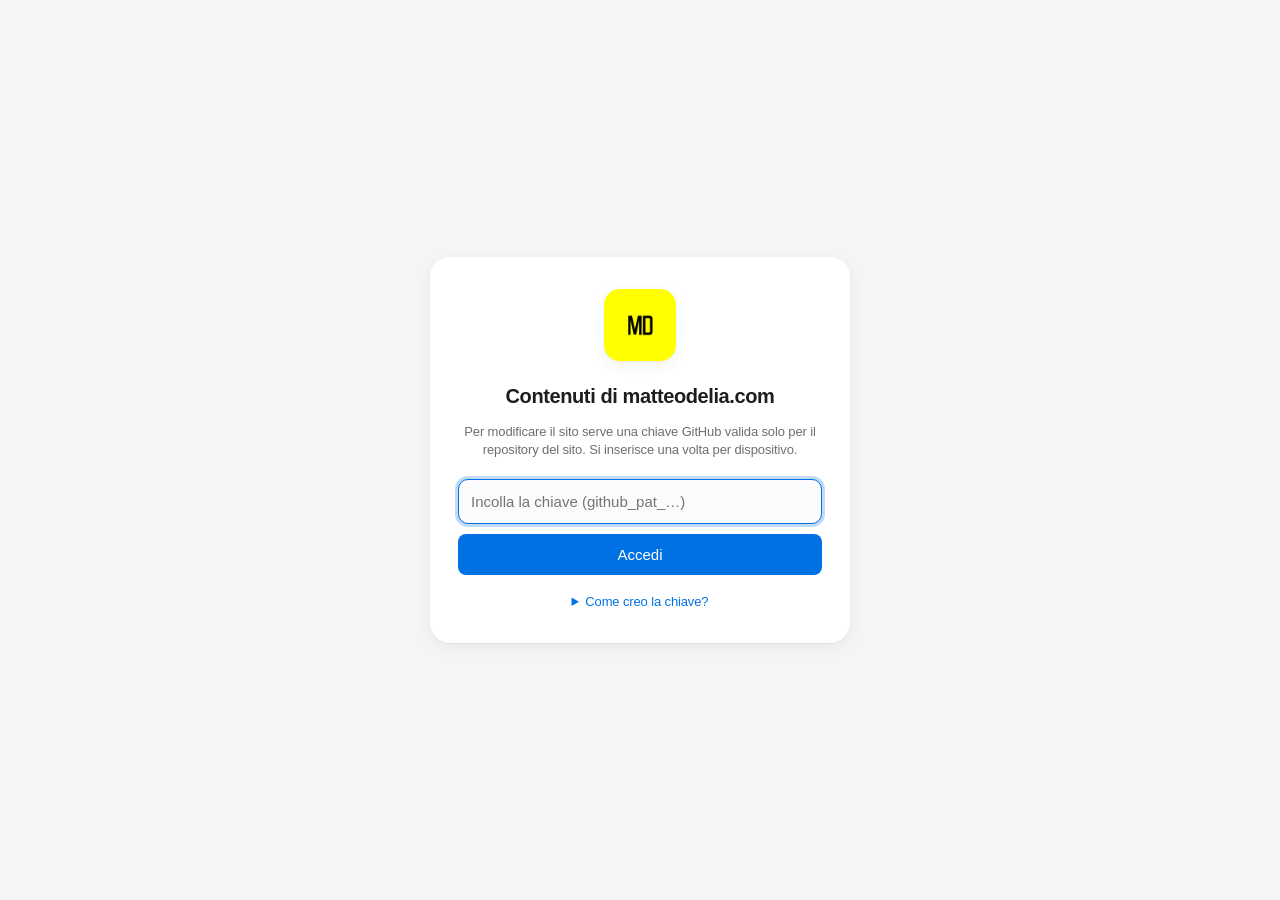
==== editor/index.html @ 95f29414 "Contenuti in progetti.json, scroll su misura ed editor - testi, crediti, video, foto e id Vimeo di o" ====
<!DOCTYPE html>
<html lang="it">

<head>
	<meta charset="utf-8">
	<meta name="viewport" content="width=device-width, initial-scale=1, viewport-fit=cover">
	<meta name="robots" content="noindex, nofollow">
	<title>Contenuti</title>
	<meta name="apple-mobile-web-app-capable" content="yes">
	<meta name="mobile-web-app-capable" content="yes">
	<meta name="apple-mobile-web-app-status-bar-style" content="default">
	<meta name="apple-mobile-web-app-title" content="Contenuti">
	<meta name="theme-color" content="#f5f5f7" media="(prefers-color-scheme: light)">
	<meta name="theme-color" content="#000000" media="(prefers-color-scheme: dark)">
	<link rel="manifest" href="manifest.webmanifest">
	<link rel="apple-touch-icon" href="icona-180.png">
	<link rel="icon" href="icona-180.png">
	<link rel="stylesheet" href="editor.css">
</head>

<body>
	<!-- ACCESSO: la chiave GitHub resta solo su questo dispositivo -->
	<section id="accesso" hidden>
		<div class="accesso-scheda">
			<img src="icona-180.png" alt="" class="accesso-icona">
			<h1>Contenuti di matteodelia.com</h1>
			<p class="secondario">Per modificare il sito serve una chiave GitHub valida solo per il repository del sito. Si inserisce una volta per dispositivo.</p>
			<form id="accesso-form">
				<input id="accesso-chiave" type="password" placeholder="Incolla la chiave (github_pat_…)" autocomplete="off" spellcheck="false">
				<button class="bottone primario" type="submit">Accedi</button>
			</form>
			<p id="accesso-errore" class="errore" hidden></p>
			<details class="accesso-aiuto">
				<summary>Come creo la chiave?</summary>
				<ol>
					<li>Apri <a href="https://github.com/settings/personal-access-tokens/new" target="_blank" rel="noopener">github.com → Fine-grained token</a>.</li>
					<li>Nome: <em>Contenuti sito</em>. Scadenza: quella che preferisci.</li>
					<li>Repository access: <em>Only select repositories</em> → <em>matteodelia/matteodelia.github.io</em>.</li>
					<li>Permissions → Repository permissions → <em>Contents</em>: <em>Read and write</em>.</li>
					<li>Genera la chiave, copiala e incollala qui sopra.</li>
				</ol>
			</details>
		</div>
	</section>

	<!-- EDITOR -->
	<div id="editor" hidden>
		<header class="barra">
			<div class="barra-titolo">
				<h1>Contenuti</h1>
				<span id="stato" class="stato"></span>
			</div>
			<div class="barra-azioni">
				<button id="bottone-anteprima" class="bottone">Anteprima</button>
				<button id="bottone-pubblica" class="bottone primario" disabled>Pubblica</button>
				<button id="bottone-menu" class="bottone icona" aria-label="Altro">
					<svg viewBox="0 0 20 20" width="18" height="18"><circle cx="4" cy="10" r="1.6"/><circle cx="10" cy="10" r="1.6"/><circle cx="16" cy="10" r="1.6"/></svg>
				</button>
				<div id="menu" class="menu" hidden>
					<button data-azione="annulla-bozza">Annulla le modifiche non pubblicate</button>
					<button data-azione="ricarica">Ricarica da GitHub</button>
					<a href="https://matteodelia.com" target="_blank" rel="noopener">Apri matteodelia.com</a>
					<hr>
					<button data-azione="esci" class="pericolo">Scollega questo dispositivo</button>
				</div>
			</div>
		</header>

		<main class="contenuto">
			<nav id="indice" class="indice"></nav>
			<div id="categorie" class="categorie"></div>
		</main>

		<!-- PANNELLO DEL PROGETTO -->
		<aside id="pannello" class="pannello" hidden>
			<div class="pannello-testa">
				<div>
					<div id="pannello-categoria" class="secondario piccolo"></div>
					<h2 id="pannello-titolo"></h2>
				</div>
				<button id="pannello-chiudi" class="bottone icona" aria-label="Chiudi">
					<svg viewBox="0 0 20 20" width="16" height="16"><path d="M5 5l10 10M15 5L5 15" stroke="currentColor" stroke-width="1.8" stroke-linecap="round" fill="none"/></svg>
				</button>
			</div>
			<div class="pannello-corpo">
				<div class="media-grande">
					<video id="campo-video-anteprima" muted loop playsinline autoplay></video>
					<div id="campo-video-vuoto" class="media-vuoto">Nessun video</div>
					<div class="media-azioni">
						<label class="bottone vetro">Sostituisci video<input id="campo-video-file" type="file" accept="video/mp4" hidden></label>
					</div>
					<div id="campo-video-nome" class="media-nome"></div>
				</div>

				<div class="gruppo">
					<label class="campo"><span>Title</span><input id="campo-title" type="text"></label>
					<label class="campo"><span>Subtitle</span><input id="campo-subtitle" type="text"></label>
					<label class="campo"><span>Description</span><input id="campo-description" type="text"></label>
				</div>

				<div class="gruppo">
					<label class="campo verticale"><span>Role <em class="secondario">una riga per credito</em></span><textarea id="campo-role" rows="8" spellcheck="false"></textarea></label>
				</div>

				<div class="gruppo">
					<label class="campo"><span>Film su Vimeo</span><input id="campo-vimeo" type="text" inputmode="url" placeholder="id o link del video" spellcheck="false"></label>
					<div id="campo-vimeo-info" class="vimeo-info"></div>
				</div>

				<div class="gruppo foto">
					<div class="foto-anteprima"><img id="campo-foto-anteprima" alt=""><div id="campo-foto-vuoto" class="media-vuoto">Nessuna foto</div></div>
					<div class="foto-testo">
						<div class="foto-titolo">Foto per telefono</div>
						<div id="campo-foto-nome" class="secondario piccolo"></div>
						<div class="foto-azioni">
							<label class="bottone">Scegli foto…<input id="campo-foto-file" type="file" accept="image/jpeg,image/png,image/webp" hidden></label>
							<button id="campo-foto-fotogramma" class="bottone">Usa il fotogramma del video</button>
						</div>
					</div>
				</div>

				<details class="gruppo avanzate">
					<summary>Avanzate</summary>
					<label class="campo verticale"><span>Centratura della foto su telefono <em class="secondario">css, facoltativo</em></span><input id="campo-foto-css" type="text" placeholder="es. position: absolute; left: 11%;" spellcheck="false"></label>
				</details>

				<button id="bottone-elimina" class="bottone pericolo largo">Elimina progetto</button>
			</div>
		</aside>
	</div>

	<!-- ANTEPRIMA -->
	<div id="anteprima" class="anteprima" hidden>
		<div class="anteprima-barra">
			<div class="segmenti" role="tablist">
				<button data-schermo="computer" class="attivo">Computer</button>
				<button data-schermo="iphone">iPhone</button>
			</div>
			<div class="anteprima-azioni">
				<button id="anteprima-ricarica" class="bottone">Ricarica</button>
				<button id="anteprima-chiudi" class="bottone primario">Fine</button>
			</div>
		</div>
		<div id="anteprima-scena" class="anteprima-scena">
			<div id="anteprima-cornice" class="cornice computer"><iframe id="anteprima-frame" title="Anteprima del sito"></iframe></div>
		</div>
		<p class="anteprima-nota secondario piccolo">Anteprima della bozza. Video e foto appena caricati si vedono dopo la pubblicazione.</p>
	</div>

	<!-- DIALOGO -->
	<div id="dialogo" class="dialogo-sfondo" hidden>
		<div class="dialogo">
			<h3 id="dialogo-titolo"></h3>
			<div id="dialogo-testo" class="secondario"></div>
			<div class="dialogo-azioni">
				<button id="dialogo-annulla" class="bottone">Annulla</button>
				<button id="dialogo-ok" class="bottone primario">OK</button>
			</div>
		</div>
	</div>

	<div id="avviso" class="avviso" hidden></div>

	<script src="editor.js"></script>
</body>

</html>
---- editor/editor.css ----
/* EDITOR DEI CONTENUTI - stile minimal macOS / iOS, chiaro e scuro */
:root {
  --sfondo: #f5f5f7;
  --superficie: #ffffff;
  --superficie-2: #fbfbfd;
  --riempimento: rgba(120, 120, 128, 0.12);
  --testo: #1d1d1f;
  --secondario: #6e6e73;
  --terziario: #a1a1a6;
  --separatore: rgba(60, 60, 67, 0.14);
  --accento: #0071e3;
  --accento-testo: #ffffff;
  --pericolo: #ff3b30;
  --avviso: #ff9f0a;
  --ok: #34c759;
  --ombra: 0 1px 1px rgba(0, 0, 0, 0.04), 0 4px 16px rgba(0, 0, 0, 0.06);
  --ombra-alta: 0 12px 40px rgba(0, 0, 0, 0.18);
  --barra: rgba(245, 245, 247, 0.78);
  --raggio: 14px;
  --pannello: 420px;
  --barra-altezza: 55px;
  color-scheme: light dark;
}

@media (prefers-color-scheme: dark) {
  :root {
    --sfondo: #000000;
    --superficie: #1c1c1e;
    --superficie-2: #2c2c2e;
    --riempimento: rgba(120, 120, 128, 0.24);
    --testo: #f5f5f7;
    --secondario: #98989d;
    --terziario: #636366;
    --separatore: rgba(84, 84, 88, 0.6);
    --accento: #0a84ff;
    --ombra: none;
    --ombra-alta: 0 12px 40px rgba(0, 0, 0, 0.6);
    --barra: rgba(0, 0, 0, 0.72);
  }
}

* {
  box-sizing: border-box;
}

html,
body {
  margin: 0;
  background: var(--sfondo);
  color: var(--testo);
  font: 13px/1.4 -apple-system, BlinkMacSystemFont, "SF Pro Text", "Helvetica Neue", sans-serif;
  letter-spacing: -0.01em;
  -webkit-font-smoothing: antialiased;
  -webkit-tap-highlight-color: transparent;
}

[hidden] {
  display: none !important;
}

h1,
h2,
h3 {
  margin: 0;
  letter-spacing: -0.02em;
}

.secondario {
  color: var(--secondario);
}

.piccolo {
  font-size: 11px;
}

.errore {
  color: var(--pericolo);
}

a {
  color: var(--accento);
  text-decoration: none;
}

/* BOTTONI */
.bottone {
  appearance: none;
  border: 0;
  border-radius: 8px;
  padding: 6px 13px;
  font: inherit;
  font-weight: 500;
  color: var(--testo);
  background: var(--riempimento);
  cursor: pointer;
  display: inline-flex;
  align-items: center;
  justify-content: center;
  gap: 6px;
  white-space: nowrap;
  transition: background 0.15s, opacity 0.15s, transform 0.1s;
}

.bottone:hover {
  background: rgba(120, 120, 128, 0.2);
}

.bottone:active {
  transform: scale(0.97);
}

.bottone:disabled {
  opacity: 0.4;
  cursor: default;
  transform: none;
}

.bottone.primario {
  background: var(--accento);
  color: var(--accento-testo);
}

.bottone.primario:hover {
  filter: brightness(1.08);
}

.bottone.pericolo {
  color: var(--pericolo);
}

.bottone.icona {
  padding: 6px;
  width: 30px;
  height: 30px;
  color: var(--secondario);
  fill: currentColor;
}

.bottone.largo {
  width: 100%;
  padding: 10px;
}

.bottone.vetro {
  background: rgba(0, 0, 0, 0.45);
  color: #fff;
  -webkit-backdrop-filter: blur(20px);
  backdrop-filter: blur(20px);
}

/* ACCESSO */
#accesso {
  min-height: 100vh;
  min-height: 100dvh;
  display: grid;
  place-items: center;
  padding: 24px 16px;
}

.accesso-scheda {
  width: 100%;
  max-width: 420px;
  background: var(--superficie);
  border-radius: 20px;
  padding: 32px 28px;
  box-shadow: var(--ombra);
  text-align: center;
}

.accesso-icona {
  width: 72px;
  height: 72px;
  border-radius: 16px;
  box-shadow: var(--ombra);
}

.accesso-scheda h1 {
  font-size: 20px;
  margin: 16px 0 6px;
}

#accesso-form {
  display: flex;
  flex-direction: column;
  gap: 10px;
  margin-top: 20px;
}

#accesso-form input {
  font: inherit;
  font-size: 15px;
  padding: 11px 12px;
  border-radius: 10px;
  border: 1px solid var(--separatore);
  background: var(--superficie-2);
  color: var(--testo);
  outline: none;
}

#accesso-form input:focus {
  border-color: var(--accento);
  box-shadow: 0 0 0 3px rgba(0, 113, 227, 0.25);
}

#accesso-form .bottone {
  padding: 10px;
  font-size: 15px;
}

.accesso-aiuto {
  margin-top: 18px;
  text-align: left;
  color: var(--secondario);
}

.accesso-aiuto summary {
  cursor: pointer;
  color: var(--accento);
  text-align: center;
}

.accesso-aiuto ol {
  padding-left: 18px;
  line-height: 1.6;
}

/* BARRA IN ALTO */
.barra {
  position: sticky;
  top: 0;
  z-index: 20;
  display: flex;
  align-items: center;
  justify-content: space-between;
  gap: 12px;
  padding: 12px 20px;
  padding-top: max(12px, env(safe-area-inset-top));
  background: var(--barra);
  -webkit-backdrop-filter: saturate(180%) blur(20px);
  backdrop-filter: saturate(180%) blur(20px);
  border-bottom: 0.5px solid var(--separatore);
}

.barra-titolo {
  display: flex;
  align-items: baseline;
  gap: 12px;
  min-width: 0;
}

.barra-titolo h1 {
  font-size: 17px;
  font-weight: 600;
}

.stato {
  color: var(--secondario);
  font-size: 12px;
  white-space: nowrap;
  overflow: hidden;
  text-overflow: ellipsis;
}

.stato .punto {
  display: inline-block;
  width: 7px;
  height: 7px;
  border-radius: 50%;
  margin-right: 6px;
  background: var(--ok);
  vertical-align: 1px;
}

.stato.modificato .punto {
  background: var(--avviso);
}

.barra-azioni {
  position: relative;
  display: flex;
  align-items: center;
  gap: 8px;
}

.menu {
  position: absolute;
  top: 38px;
  right: 0;
  min-width: 260px;
  padding: 5px;
  border-radius: 10px;
  background: var(--superficie);
  box-shadow: var(--ombra-alta);
  border: 0.5px solid var(--separatore);
  display: flex;
  flex-direction: column;
}

.menu button,
.menu a {
  appearance: none;
  border: 0;
  background: none;
  font: inherit;
  color: var(--testo);
  text-align: left;
  padding: 7px 10px;
  border-radius: 6px;
  cursor: pointer;
}

.menu button:hover,
.menu a:hover {
  background: var(--accento);
  color: #fff;
}

.menu .pericolo {
  color: var(--pericolo);
}

.menu hr {
  border: 0;
  border-top: 0.5px solid var(--separatore);
  margin: 4px 6px;
}

/* CONTENUTO */
.contenuto {
  max-width: 880px;
  margin: 0 auto;
  padding: 8px 20px 80px;
  transition: margin 0.3s ease;
}

body.con-pannello .contenuto {
  margin-right: calc(var(--pannello) + 20px);
}

@media (min-width: 1400px) {
  body.con-pannello .contenuto {
    margin-right: auto;
    transform: translateX(calc(var(--pannello) / -2));
  }
}

.indice {
  position: sticky;
  top: var(--barra-altezza);
  z-index: 10;
  display: flex;
  gap: 6px;
  padding: 12px 0;
  background: linear-gradient(var(--sfondo) 70%, transparent);
  overflow-x: auto;
  scrollbar-width: none;
}

.indice button {
  appearance: none;
  border: 0;
  font: inherit;
  font-weight: 500;
  padding: 5px 12px;
  border-radius: 999px;
  background: var(--riempimento);
  color: var(--testo);
  cursor: pointer;
  white-space: nowrap;
}

.indice button span {
  color: var(--secondario);
  margin-left: 4px;
}

.categoria {
  margin-top: 26px;
  scroll-margin-top: 110px;
}

.categoria-testa {
  display: flex;
  align-items: baseline;
  justify-content: space-between;
  padding: 0 4px 8px;
}

.categoria-testa h2 {
  font-size: 22px;
  font-weight: 700;
}

.categoria-testa .conta {
  color: var(--secondario);
}

.lista {
  list-style: none;
  margin: 0;
  padding: 0;
  background: var(--superficie);
  border-radius: var(--raggio);
  box-shadow: var(--ombra);
  overflow: hidden;
  position: relative;
}

/* RIGA DI UN PROGETTO */
.riga {
  position: relative;
  display: grid;
  grid-template-columns: 28px 112px 1fr auto;
  align-items: center;
  gap: 12px;
  height: 80px;
  padding: 0 14px 0 6px;
  background: var(--superficie);
  cursor: pointer;
  user-select: none;
  -webkit-user-select: none;
  transition: background 0.15s;
}

.riga + .riga::before,
.riga + .aggiungi::before {
  content: "";
  position: absolute;
  top: 0;
  left: 152px;
  right: 0;
  border-top: 0.5px solid var(--separatore);
}

.riga:hover {
  background: var(--superficie-2);
}

.riga.selezionata {
  background: rgba(0, 113, 227, 0.1);
}

.riga.si-muove {
  transition: transform 0.2s ease;
}

.riga.trascinata {
  z-index: 5;
  border-radius: 10px;
  box-shadow: var(--ombra-alta);
  transition: box-shadow 0.2s, border-radius 0.2s;
  cursor: grabbing;
}

.riga.trascinata::before {
  display: none;
}

.maniglia {
  appearance: none;
  border: 0;
  background: none;
  height: 100%;
  width: 28px;
  color: var(--terziario);
  cursor: grab;
  touch-action: none;
  display: grid;
  place-items: center;
  padding: 0;
}

.maniglia svg {
  fill: currentColor;
}

.miniatura {
  position: relative;
  width: 112px;
  height: 63px;
  border-radius: 8px;
  overflow: hidden;
  background: #111;
}

.miniatura img,
.miniatura video {
  position: absolute;
  inset: 0;
  width: 100%;
  height: 100%;
  object-fit: cover;
}

.miniatura video {
  opacity: 0;
  transition: opacity 0.25s;
}

.riga:hover .miniatura video.pronto {
  opacity: 1;
}

.testi {
  min-width: 0;
}

.testi .titolo {
  font-size: 15px;
  font-weight: 600;
  white-space: nowrap;
  overflow: hidden;
  text-overflow: ellipsis;
}

.testi .sotto {
  color: var(--secondario);
  white-space: nowrap;
  overflow: hidden;
  text-overflow: ellipsis;
  margin-top: 2px;
}

.riga-destra {
  display: flex;
  align-items: center;
  gap: 10px;
  color: var(--terziario);
}

.numero {
  font-variant-numeric: tabular-nums;
  font-size: 12px;
}

.incompleto {
  font-size: 11px;
  font-weight: 500;
  color: var(--avviso);
  background: rgba(255, 159, 10, 0.14);
  padding: 2px 7px;
  border-radius: 999px;
}

.nuovo {
  font-size: 11px;
  font-weight: 500;
  color: var(--accento);
  background: rgba(0, 113, 227, 0.12);
  padding: 2px 7px;
  border-radius: 999px;
}

.aggiungi {
  position: relative;
  appearance: none;
  border: 0;
  width: 100%;
  height: 48px;
  background: var(--superficie);
  color: var(--accento);
  font: inherit;
  font-size: 14px;
  font-weight: 500;
  text-align: left;
  padding: 0 0 0 152px;
  cursor: pointer;
}

.aggiungi:hover {
  background: var(--superficie-2);
}

.lista-vuota {
  padding: 18px;
  color: var(--secondario);
  text-align: center;
}

/* PANNELLO DEL PROGETTO: parte sotto la barra, così Anteprima e Pubblica restano raggiungibili */
.pannello {
  position: fixed;
  top: var(--barra-altezza);
  right: 0;
  bottom: 0;
  width: var(--pannello);
  z-index: 30;
  background: var(--superficie);
  border-left: 0.5px solid var(--separatore);
  box-shadow: var(--ombra-alta);
  display: flex;
  flex-direction: column;
  animation: entra 0.28s cubic-bezier(0.2, 0.8, 0.2, 1);
}

@keyframes entra {
  from {
    transform: translateX(40px);
    opacity: 0;
  }
}

.pannello-testa {
  display: flex;
  align-items: flex-start;
  justify-content: space-between;
  gap: 10px;
  padding: 16px 16px 12px 20px;
  border-bottom: 0.5px solid var(--separatore);
}

.pannello-testa h2 {
  font-size: 19px;
  font-weight: 700;
  margin-top: 2px;
  word-break: break-word;
}

.pannello-corpo {
  flex: 1;
  overflow-y: auto;
  padding: 16px 16px 40px;
  padding-bottom: max(40px, env(safe-area-inset-bottom));
  display: flex;
  flex-direction: column;
  gap: 14px;
}

.media-grande {
  position: relative;
  aspect-ratio: 16 / 9;
  border-radius: 12px;
  overflow: hidden;
  background: #111;
  flex-shrink: 0;
}

.media-grande video {
  width: 100%;
  height: 100%;
  object-fit: cover;
  display: block;
}

.media-azioni {
  position: absolute;
  right: 10px;
  bottom: 10px;
}

.media-nome {
  position: absolute;
  left: 12px;
  bottom: 14px;
  color: rgba(255, 255, 255, 0.85);
  font-size: 11px;
  text-shadow: 0 1px 3px rgba(0, 0, 0, 0.6);
  max-width: 55%;
  overflow: hidden;
  text-overflow: ellipsis;
  white-space: nowrap;
}

.media-vuoto {
  position: absolute;
  inset: 0;
  display: grid;
  place-items: center;
  color: #8e8e93;
  font-size: 12px;
}

.gruppo {
  background: var(--superficie-2);
  border: 0.5px solid var(--separatore);
  border-radius: 12px;
  overflow: hidden;
  flex-shrink: 0;
}

@media (prefers-color-scheme: dark) {
  .gruppo {
    background: var(--superficie-2);
  }
}

.campo {
  display: grid;
  grid-template-columns: 110px 1fr;
  align-items: center;
  gap: 10px;
  padding: 0 12px;
  min-height: 42px;
  position: relative;
}

.campo + .campo::before {
  content: "";
  position: absolute;
  top: 0;
  left: 12px;
  right: 0;
  border-top: 0.5px solid var(--separatore);
}

.campo > span {
  color: var(--secondario);
}

.campo.verticale {
  grid-template-columns: 1fr;
  gap: 6px;
  padding: 10px 12px;
}

.campo em {
  font-style: normal;
  font-size: 11px;
  margin-left: 6px;
}

.campo input,
.campo textarea {
  width: 100%;
  border: 0;
  background: transparent;
  color: var(--testo);
  font: inherit;
  font-size: 14px;
  outline: none;
  padding: 10px 0;
}

.campo textarea {
  resize: vertical;
  line-height: 1.55;
  padding: 0;
  font-size: 13px;
  min-height: 120px;
}

.campo input::placeholder,
.campo textarea::placeholder {
  color: var(--terziario);
}

.vimeo-info {
  display: flex;
  align-items: center;
  gap: 10px;
  padding: 0 12px 10px;
  min-height: 10px;
  color: var(--secondario);
  font-size: 12px;
}

.vimeo-info img {
  width: 64px;
  height: 36px;
  object-fit: cover;
  border-radius: 5px;
  background: #111;
  flex-shrink: 0;
}

.vimeo-info .ok {
  color: var(--ok);
}

.vimeo-info .ko {
  color: var(--pericolo);
}

.gruppo.foto {
  display: flex;
  gap: 14px;
  padding: 12px;
  align-items: center;
}

.foto-anteprima {
  position: relative;
  width: 76px;
  height: 135px;
  border-radius: 10px;
  overflow: hidden;
  background: #111;
  flex-shrink: 0;
}

.foto-anteprima img {
  width: 100%;
  height: 100%;
  object-fit: cover;
}

.foto-titolo {
  font-weight: 600;
  font-size: 14px;
}

.foto-azioni {
  display: flex;
  flex-direction: column;
  align-items: flex-start;
  gap: 8px;
  margin-top: 10px;
}

.avanzate summary {
  padding: 11px 12px;
  cursor: pointer;
  color: var(--secondario);
}

/* CARICAMENTO */
.caricamento {
  height: 3px;
  background: var(--riempimento);
  border-radius: 2px;
  overflow: hidden;
}

.caricamento div {
  height: 100%;
  background: var(--accento);
  width: 0;
  transition: width 0.2s;
}

/* ANTEPRIMA */
.anteprima {
  position: fixed;
  inset: 0;
  z-index: 50;
  background: var(--sfondo);
  display: flex;
  flex-direction: column;
}

.anteprima-barra {
  display: flex;
  align-items: center;
  justify-content: space-between;
  gap: 10px;
  padding: 12px 20px;
  padding-top: max(12px, env(safe-area-inset-top));
  border-bottom: 0.5px solid var(--separatore);
}

.anteprima-azioni {
  display: flex;
  gap: 8px;
}

.segmenti {
  display: inline-flex;
  padding: 2px;
  border-radius: 9px;
  background: var(--riempimento);
}

.segmenti button {
  appearance: none;
  border: 0;
  font: inherit;
  font-weight: 500;
  padding: 5px 16px;
  border-radius: 7px;
  background: none;
  color: var(--testo);
  cursor: pointer;
}

.segmenti button.attivo {
  background: var(--superficie);
  box-shadow: 0 1px 3px rgba(0, 0, 0, 0.15);
}

.anteprima-scena {
  flex: 1;
  position: relative;
  overflow: hidden;
  display: grid;
  place-items: center;
}

.cornice {
  position: absolute;
  top: 50%;
  left: 50%;
  background: #000;
  overflow: hidden;
  transform-origin: center;
}

.cornice iframe {
  width: 100%;
  height: 100%;
  border: 0;
  display: block;
}

.cornice.computer {
  width: 1440px;
  height: 900px;
  border-radius: 12px;
  box-shadow: var(--ombra-alta);
}

.cornice.iphone {
  width: 390px;
  height: 844px;
  border-radius: 54px;
  border: 12px solid #1c1c1e;
  box-shadow: var(--ombra-alta), inset 0 0 0 2px #3a3a3c;
}

.anteprima-nota {
  text-align: center;
  padding: 8px 16px 14px;
  padding-bottom: max(14px, env(safe-area-inset-bottom));
}

/* DIALOGO */
.dialogo-sfondo {
  position: fixed;
  inset: 0;
  z-index: 60;
  background: rgba(0, 0, 0, 0.3);
  display: grid;
  place-items: center;
  padding: 16px;
  animation: appare 0.18s ease;
}

@keyframes appare {
  from {
    opacity: 0;
  }
}

.dialogo {
  width: 100%;
  max-width: 400px;
  background: var(--superficie);
  border-radius: 16px;
  padding: 22px 22px 18px;
  box-shadow: var(--ombra-alta);
  animation: sale 0.22s cubic-bezier(0.2, 0.8, 0.2, 1);
}

@keyframes sale {
  from {
    transform: scale(0.95);
    opacity: 0;
  }
}

.dialogo h3 {
  font-size: 16px;
  margin-bottom: 8px;
}

.dialogo ul {
  padding-left: 18px;
  margin: 8px 0 0;
  max-height: 200px;
  overflow: auto;
}

.dialogo-azioni {
  display: flex;
  justify-content: flex-end;
  gap: 8px;
  margin-top: 20px;
}

/* AVVISO IN BASSO */
.avviso {
  position: fixed;
  left: 50%;
  bottom: max(24px, env(safe-area-inset-bottom));
  transform: translateX(-50%);
  z-index: 70;
  background: rgba(29, 29, 31, 0.92);
  color: #fff;
  padding: 10px 16px;
  border-radius: 12px;
  box-shadow: var(--ombra-alta);
  -webkit-backdrop-filter: blur(20px);
  backdrop-filter: blur(20px);
  max-width: calc(100vw - 32px);
  animation: sale 0.22s cubic-bezier(0.2, 0.8, 0.2, 1);
}

.avviso.errore {
  background: rgba(255, 59, 48, 0.95);
}

/* IPHONE */
@media (max-width: 760px) {
  .barra {
    padding: 10px 16px;
    padding-top: max(10px, env(safe-area-inset-top));
  }

  .barra-titolo {
    flex-direction: column;
    gap: 0;
  }

  #bottone-anteprima {
    display: none;
  }

  .contenuto {
    padding: 0 16px 60px;
  }

  body.con-pannello .contenuto {
    margin-right: auto;
  }

  .riga {
    grid-template-columns: 24px 88px 1fr auto;
    gap: 10px;
    height: 72px;
  }

  .miniatura {
    width: 88px;
    height: 50px;
  }

  .riga + .riga::before,
  .riga + .aggiungi::before {
    left: 128px;
  }

  .aggiungi {
    padding-left: 128px;
  }

  .numero {
    display: none;
  }

  .pannello {
    top: 0;
    width: 100%;
    border-left: 0;
  }

  .pannello-testa {
    padding-top: max(16px, env(safe-area-inset-top));
  }
}
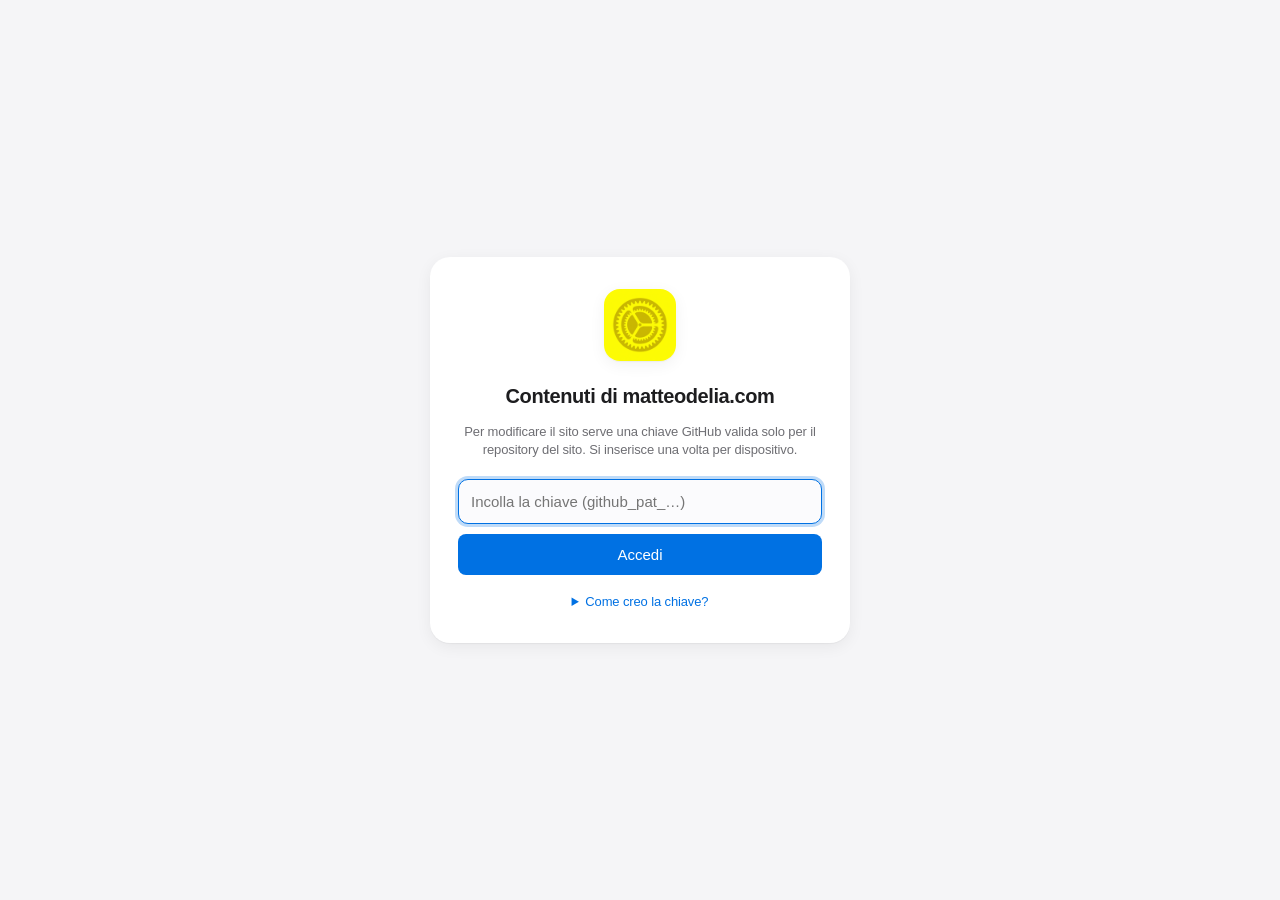
==== commit acbf6802: "Editor: foto per telefono da trascinare e ruotare La posizione della foto non si scrive più a mano i" ====
--- a/editor/index.html
+++ b/editor/index.html
@@ -108,21 +108,26 @@
 				</div>
 
 				<div class="gruppo foto">
-					<div class="foto-anteprima"><img id="campo-foto-anteprima" alt=""><div id="campo-foto-vuoto" class="media-vuoto">Nessuna foto</div></div>
+					<!-- lo schermo del telefono: la foto si trascina a destra e sinistra -->
+					<div id="telefono" class="telefono" title="Trascina a destra o a sinistra · doppio clic per centrare">
+						<img id="campo-foto-anteprima" alt="" draggable="false">
+						<div id="campo-foto-vuoto" class="media-vuoto">Nessuna foto</div>
+					</div>
 					<div class="foto-testo">
 						<div class="foto-titolo">Foto per telefono</div>
 						<div id="campo-foto-nome" class="secondario piccolo"></div>
+						<div class="secondario piccolo foto-aiuto">Trascina la foto nel telefono per scegliere la parte che si vede.</div>
+						<div id="campo-foto-stato" class="foto-stato"></div>
 						<div class="foto-azioni">
+							<div class="foto-riga">
+								<button id="campo-foto-ruota" class="bottone">Ruota</button>
+								<button id="campo-foto-centra" class="bottone">Centra</button>
+							</div>
 							<label class="bottone">Scegli foto…<input id="campo-foto-file" type="file" accept="image/jpeg,image/png,image/webp" hidden></label>
 							<button id="campo-foto-fotogramma" class="bottone">Usa il fotogramma del video</button>
 						</div>
 					</div>
 				</div>
-
-				<details class="gruppo avanzate">
-					<summary>Avanzate</summary>
-					<label class="campo verticale"><span>Centratura della foto su telefono <em class="secondario">css, facoltativo</em></span><input id="campo-foto-css" type="text" placeholder="es. position: absolute; left: 11%;" spellcheck="false"></label>
-				</details>
 
 				<button id="bottone-elimina" class="bottone pericolo largo">Elimina progetto</button>
 			</div>
--- a/editor/editor.css
+++ b/editor/editor.css
@@ -778,20 +778,55 @@
   align-items: center;
 }
 
-.foto-anteprima {
+/* il telefono: stesse proporzioni di un iPhone (390 x 844), la foto si trascina dentro */
+.telefono {
   position: relative;
-  width: 76px;
-  height: 135px;
-  border-radius: 10px;
+  width: 116px;
+  height: 251px;
+  box-sizing: content-box;
+  border: 4px solid #1c1c1e;
+  border-radius: 22px;
   overflow: hidden;
   background: #111;
   flex-shrink: 0;
-}
-
-.foto-anteprima img {
-  width: 100%;
-  height: 100%;
-  object-fit: cover;
+  cursor: grab;
+  touch-action: none;
+  user-select: none;
+  -webkit-user-select: none;
+  box-shadow: 0 0 0 1px var(--separatore);
+}
+
+.telefono.trascina {
+  cursor: grabbing;
+}
+
+.telefono.vuoto {
+  cursor: default;
+}
+
+.telefono img {
+  position: absolute;
+  top: 50%;
+  left: 50%;
+  pointer-events: none;
+  -webkit-user-drag: none;
+}
+
+.foto-aiuto {
+  margin-top: 6px;
+  line-height: 1.35;
+}
+
+.foto-stato {
+  margin-top: 6px;
+  font-size: 11px;
+  font-variant-numeric: tabular-nums;
+  color: var(--secondario);
+}
+
+.foto-riga {
+  display: flex;
+  gap: 8px;
 }
 
 .foto-titolo {
@@ -805,12 +840,6 @@
   align-items: flex-start;
   gap: 8px;
   margin-top: 10px;
-}
-
-.avanzate summary {
-  padding: 11px 12px;
-  cursor: pointer;
-  color: var(--secondario);
 }
 
 /* CARICAMENTO */
